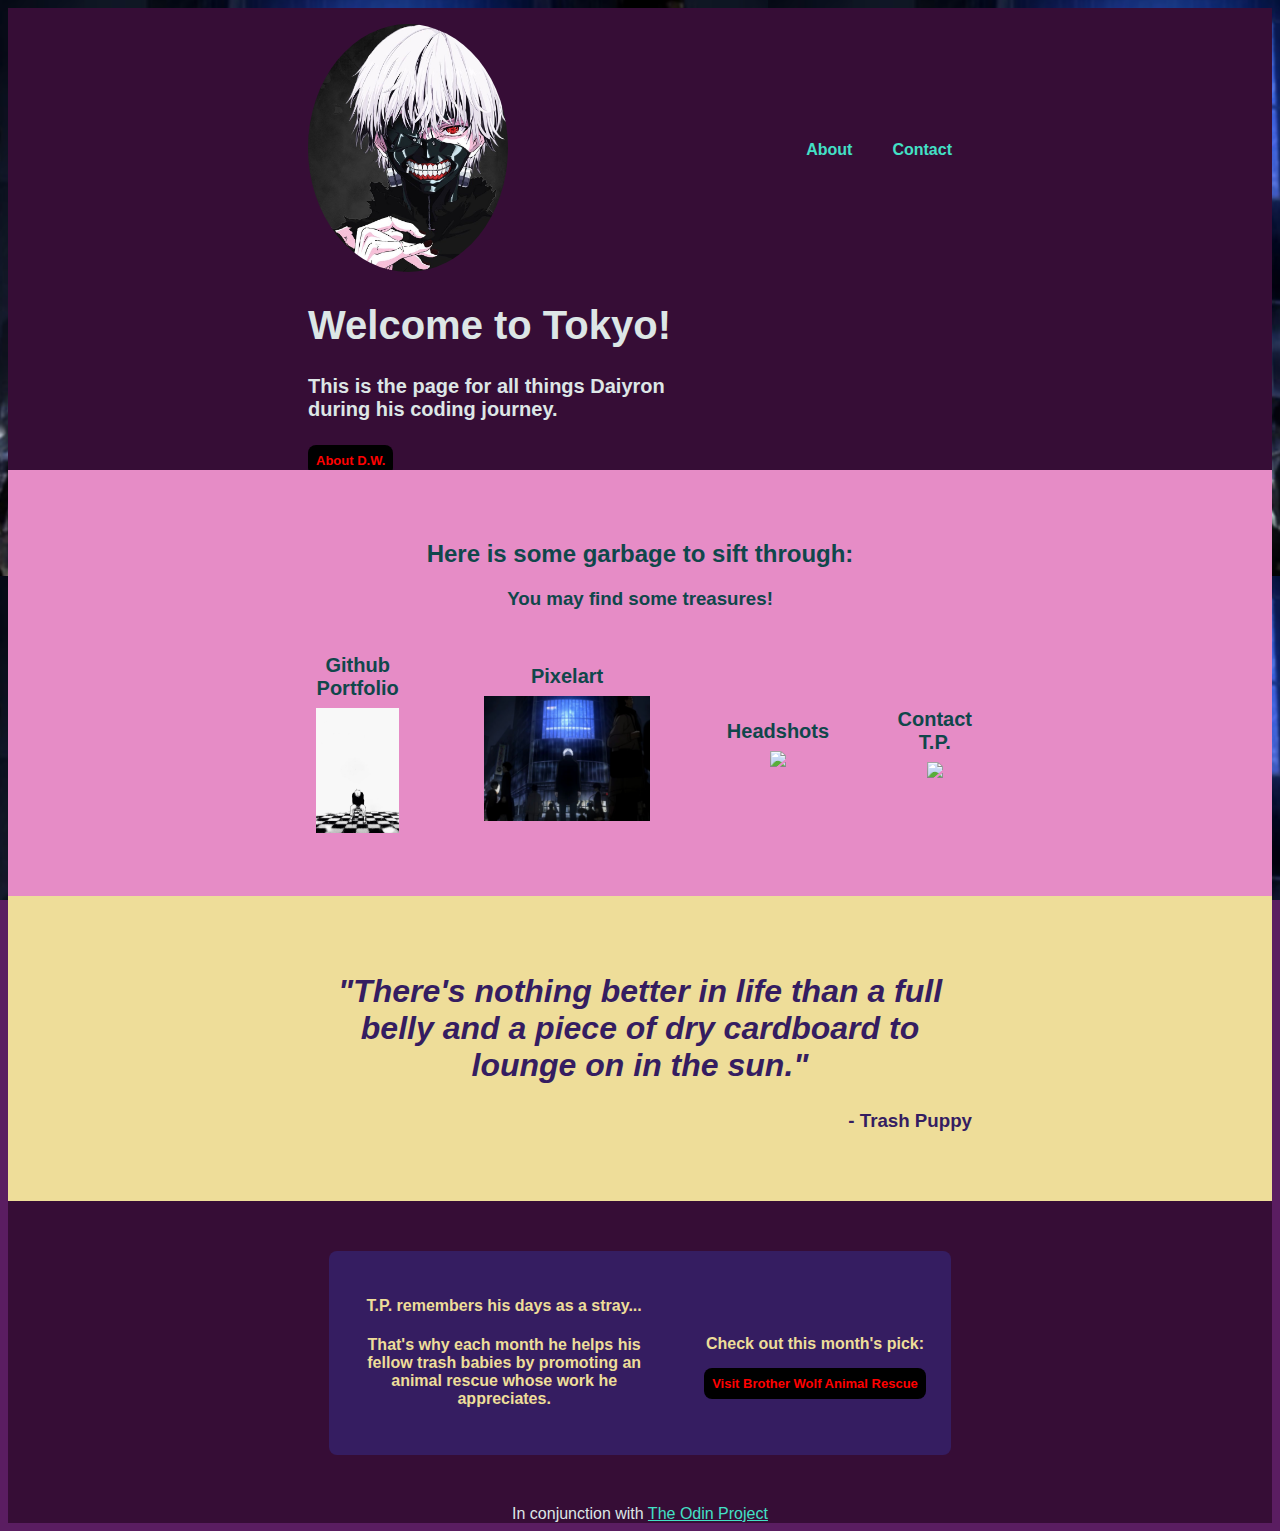
==== index.html @ 4d16edb3 "Backdrop.png image0.jpeg" ====
<!DOCTYPE html>
<html lang="en">
<head>
    <meta charset="UTF-8">
    <meta http-equiv="X-UA-Compatible" content="IE=edge">
    <meta name="viewport" content="width=device-width, initial-scale=1.0">
    <title>The Landing Page</title>
    <link rel="stylesheet" href="styles.css">
</head>
<body>
    <body>
        <div class = "tickertape">
            <header class = "header">
                <div class = "logo">
                    <a href = "index.html">
                        <img class = "logo" src = "image0.jpeg"></a>
                </div>
                <div class = "links">
                    <h4> <a href = "about.html" class = "header_butt"> About </a> </h4>
                    <h4> <a href = "contact.html" class = "header_butt"> Contact </a> </h4>
                    <!-- <h4> <a href = "https://www.bwar.org/" class = "header_butt"> Save a Trash Baby!</a> </h4> --> 
                </div>
            </header>
            <div class = "section1">
                <div class = "welcome">
                    <h1> Welcome to Tokyo!</h1>
                    <h4 class = "context"> This is the page for all things Daiyron during his coding journey.<br>
                    </h4>
                    <a href = "about.html" class = "button"> About D.W.</a>
                </div>
            </div>
            <div class = "section2">
                <div class = "context">
                    <h2> Here is some garbage to sift through:</h2>
                    <h3>  You may find some treasures! </h3>
                </div>
                <div class = "link_boxes">
                    <div class = "linkbox">
                        Github Portfolio
                        <div>
                            <a href = "https://github.com/DaiyronW">
                                <img class = "link_pic" src = "image1.jpeg">
                            </a>
                        </div>
                    </div>
                    <div class = "linkbox">
                        Pixelart
                        <div>
                            <a href ="pixelart.html">
                                <img class = "link_pic" src = "Backdrop.png">
                            </a>
                        </div>
                    </div>
                    <div class = "linkbox">
                        Headshots
                        <div>
                            <a href = "headshots.html">
                                <img class = "link_pic" src = "img/tp-happy.png">
                            </a>
                        </div>
                    </div>
                    <div class = "linkbox">
                        Contact T.P.
                        <div>
                            <a href = "contact.html">
                                <img class = "link_pic" src = "img/tp-fly.gif">
                            </a>
                        </div>
                    </div>
                </div>
            </div>
            <div class = "section3">
                <div>
                    <h2 class = "quote"> <i> "There's nothing better in life than a full belly and a piece of dry cardboard to lounge on in the sun."  </i> </h2>
                    <h3 class = "author"> <strong> - Trash Puppy </strong></h3>
                </div>
            </div>
            <div class = "section4">
                <div class = "sec4_box">
                    <div class = "left_side">
                        <h4 class = "call4action">
                           T.P. remembers his days as a stray...
                        </h4>
                        <h4 class = "context">
                           That's why each month he helps his fellow trash babies by promoting an animal rescue whose work he appreciates.
                        </h4>
                    </div>
                    <div class = "right_side">
                        <div>
                            <h4 class = "context">
                                Check out this month's pick:
                            </h4>
                            <a href = "https://www.bwar.org/" class = "button"> Visit Brother Wolf Animal Rescue </a>
                    </div>
                </div>
                </div>
            </div>
            <div class = "footer">
                In conjunction with <a href = "https://www.theodinproject.com" class = "footer_link"> The Odin Project </a>
            </div>
        </div>
    </body>
</html>
---- styles.css ----
body
{
    background-image: url(Backdrop.png);
    background-size: 60%;
    background-attachment: fixed;
    background-color: #5A1D61;
    font-family: 'Trispace', sans-serif;
    color: #dde6e6;
    display: flex;
    flex-flow: column wrap;
    align-items: center;
    flex: auto;
}

.tickertape
{
    background-color: rgb(54, 13, 54);
    display: flex;
    flex-flow: column wrap;
    flex: 1 1 auto;
    max-width: 1500px;
}

.header
{
    display: flex;
    flex-flow: row wrap;
    justify-content: space-between;
    flex: 1 1 50%;
    padding-right: 300px;
    padding-left: 300px;
    margin-top: 16px;
}

.header .logo
{
    max-width: 200px;
    border-color: #050429;
    border-radius: 1000%;
}

.links
{
    display: flex;
    flex-flow: row nowrap;
    align-items: center;
    justify-content: flex-end;
}

.link
{
    padding-inline: 20px;
    cursor: pointer;
    text-decoration: none;
}

.section1
{
    display: flex;
    flex-direction: row;
    flex-wrap: wrap;
    justify-content: space-between;
    align-items: center;
    padding-left: 300px;
    padding-right: 300px;   
}

.section1 .welcome
{
    font-size: 20px;
    text-align: left;
    max-width: 400px;
    min-width:auto;
}

.welcome .context
{
    font-family: 'Inconsolata', Arial, sans-serif;
    font-size: 20px;
    max-width: 400;
}

 .button
{
    background: black;
    color: red;
    font-weight: bold;
    font-size: small;
    cursor: pointer;
    border: #351D61;
    border-radius: 8px;
    padding: 8px;
    margin-bottom: 8px;
    text-decoration: none;
}

.section1 .pic
{
    min-width: 400px;
    max-width: 400px
}

.headshot
{
    max-width: 300px;
    padding: 18px;
}

.section2
{
    display: flex;
    flex-flow: column nowrap;
    padding-left: 300px;
    padding-right: 300px;
    padding-top: 50px;
    padding-bottom: 50px;
    background: #E68CC6;
    color: #10474B;
}
.section2 .context
{
    align-items: center;
    text-align: center;
    padding-bottom: 25px;
}

.section2 .link_boxes
{
    display: flex;
    flex-flow: row wrap;
    justify-content: space-between;
    align-items: center;
    font-family: 'Inconsolata', Arial, sans-serif;
    font-size: 20px;
    font-weight: bold;
}

.link_boxes .linkbox
{
    max-width: min-content;
    text-align: center;
}

.linkbox .link_pic
{
    max-height: 125px;
    padding: 8px;
}

.section3
{
    padding-left: 300px;
    padding-right: 300px;
    padding-top: 50px;
    padding-bottom: 50px;
    display: flex;
    flex-flow: column wrap;
    align-items: center;
    background: #EEDD99;
    color: #351D61;
    font-family: 'Inconsolata',Arial, sans-serif;
    
}

.section3 .quote
{
    text-align: center;
    font-size: 32px;
}

.section3 .author
{
    text-align: right;
    font-family: 'Trispace', sans-serif;
}

.header_butt
{
    color:#43E0C6;
    text-decoration: none;
    font-family: 'Trispace', sans-serif;
    padding-inline: 20px;
}

.section4
{
    padding-left: 300px;
    padding-right: 300px;
    padding-top: 50px;
    padding-bottom: 50px;
    display: flex;
    flex-direction: row;
    flex-wrap: wrap;
    justify-content: center;
    align-items: center;
    color:#EEDD99
}

.section4 .sec4_box
{
    background-color:#351D61;
    border-radius: 8px;
    display: flex;
    flex-direction: row;
    flex-wrap: wrap;
    justify-content: space-evenly;
    align-items: center;
    max-width: 900px;
}

.section4 .left_side
{
   max-width: 300px;
   text-align: center;
   padding: 25px;
}

.left_side .context
{
    font-family: 'Inconsolata', Arial, sans-serif;
    max-width: 400px;
    text-align: center;
}

.section4 .right_side
{
    max-width: 300px;
    text-align: center;
    padding: 25px;
}

.footer
{
    text-align: center;

}

.footer_link
{
    color:#43E0C6;
}
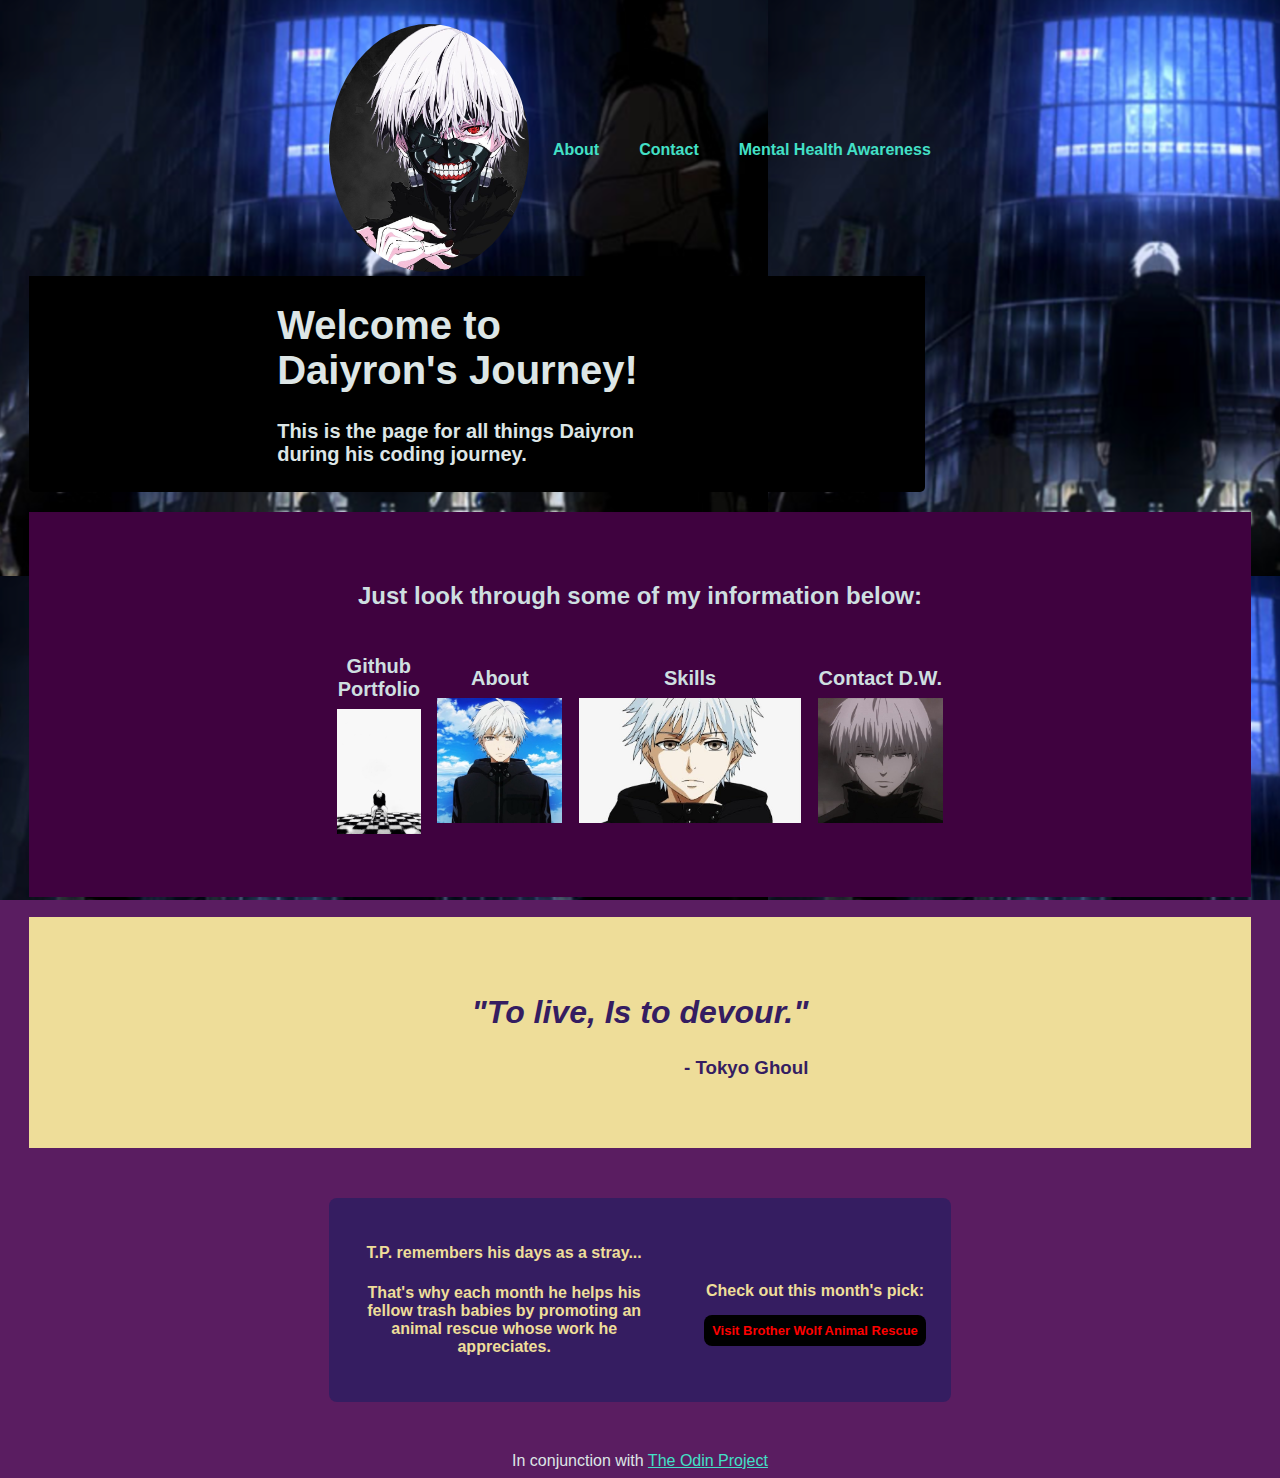
==== commit 84944c6e: "Add index.html styles.css" ====
--- a/index.html
+++ b/index.html
@@ -18,21 +18,20 @@
                 <div class = "links">
                     <h4> <a href = "about.html" class = "header_butt"> About </a> </h4>
                     <h4> <a href = "contact.html" class = "header_butt"> Contact </a> </h4>
-                    <!-- <h4> <a href = "https://www.bwar.org/" class = "header_butt"> Save a Trash Baby!</a> </h4> --> 
+                     <h4> <a href = "https://988lifeline.org/" class = "header_butt">Mental Health Awareness</a> </h4> 
                 </div>
             </header>
             <div class = "section1">
                 <div class = "welcome">
-                    <h1> Welcome to Tokyo!</h1>
+                    <h1> Welcome to Daiyron's Journey!</h1>
                     <h4 class = "context"> This is the page for all things Daiyron during his coding journey.<br>
                     </h4>
-                    <a href = "about.html" class = "button"> About D.W.</a>
+                    <!-- <a href = "about.html" class = "button"> About D.W.</a> -->
                 </div>
             </div>
             <div class = "section2">
                 <div class = "context">
-                    <h2> Here is some garbage to sift through:</h2>
-                    <h3>  You may find some treasures! </h3>
+                    <h2> Just look through some of my information below:</h2>
                 </div>
                 <div class = "link_boxes">
                     <div class = "linkbox">
@@ -44,26 +43,26 @@
                         </div>
                     </div>
                     <div class = "linkbox">
-                        Pixelart
+                        About
                         <div>
                             <a href ="pixelart.html">
-                                <img class = "link_pic" src = "Backdrop.png">
+                                <img class = "link_pic" src = "image2.jpeg">
                             </a>
                         </div>
                     </div>
                     <div class = "linkbox">
-                        Headshots
+                        Skills
                         <div>
                             <a href = "headshots.html">
-                                <img class = "link_pic" src = "img/tp-happy.png">
+                                <img class = "link_pic" src = "image3.jpeg">
                             </a>
                         </div>
                     </div>
                     <div class = "linkbox">
-                        Contact T.P.
+                        Contact D.W.
                         <div>
                             <a href = "contact.html">
-                                <img class = "link_pic" src = "img/tp-fly.gif">
+                                <img class = "link_pic" src = "image4.jpeg">
                             </a>
                         </div>
                     </div>
@@ -71,8 +70,8 @@
             </div>
             <div class = "section3">
                 <div>
-                    <h2 class = "quote"> <i> "There's nothing better in life than a full belly and a piece of dry cardboard to lounge on in the sun."  </i> </h2>
-                    <h3 class = "author"> <strong> - Trash Puppy </strong></h3>
+                    <h2 class = "quote"> <i> "To live, Is to devour."  </i> </h2>
+                    <h3 class = "author"> <strong> - Tokyo Ghoul </strong></h3>
                 </div>
             </div>
             <div class = "section4">
--- a/styles.css
+++ b/styles.css
@@ -12,7 +12,7 @@
     flex: auto;
 }
 
-.tickertape
+/* .tickertape
 {
     background-color: rgb(54, 13, 54);
     display: flex;
@@ -20,7 +20,7 @@
     flex: 1 1 auto;
     max-width: 1500px;
 }
-
+ */
 .header
 {
     display: flex;
@@ -56,13 +56,15 @@
 
 .section1
 {
-    display: flex;
-    flex-direction: row;
-    flex-wrap: wrap;
-    justify-content: space-between;
-    align-items: center;
-    padding-left: 300px;
-    padding-right: 300px;   
+    display:flex;
+    flex-flow: row wrap;
+    align-items: center;
+    justify-content: center;
+    background-color: black;
+    width:70vw;
+    margin-bottom: 20px;
+    border-bottom-left-radius: 5px;
+    border-bottom-right-radius: 5px;
 }
 
 .section1 .welcome
@@ -114,8 +116,10 @@
     padding-right: 300px;
     padding-top: 50px;
     padding-bottom: 50px;
-    background: #E68CC6;
-    color: #10474B;
+    background: rgb(63, 2, 63);
+    color: #cedfe0;
+    margin-bottom: 20px;
+    
 }
 .section2 .context
 {
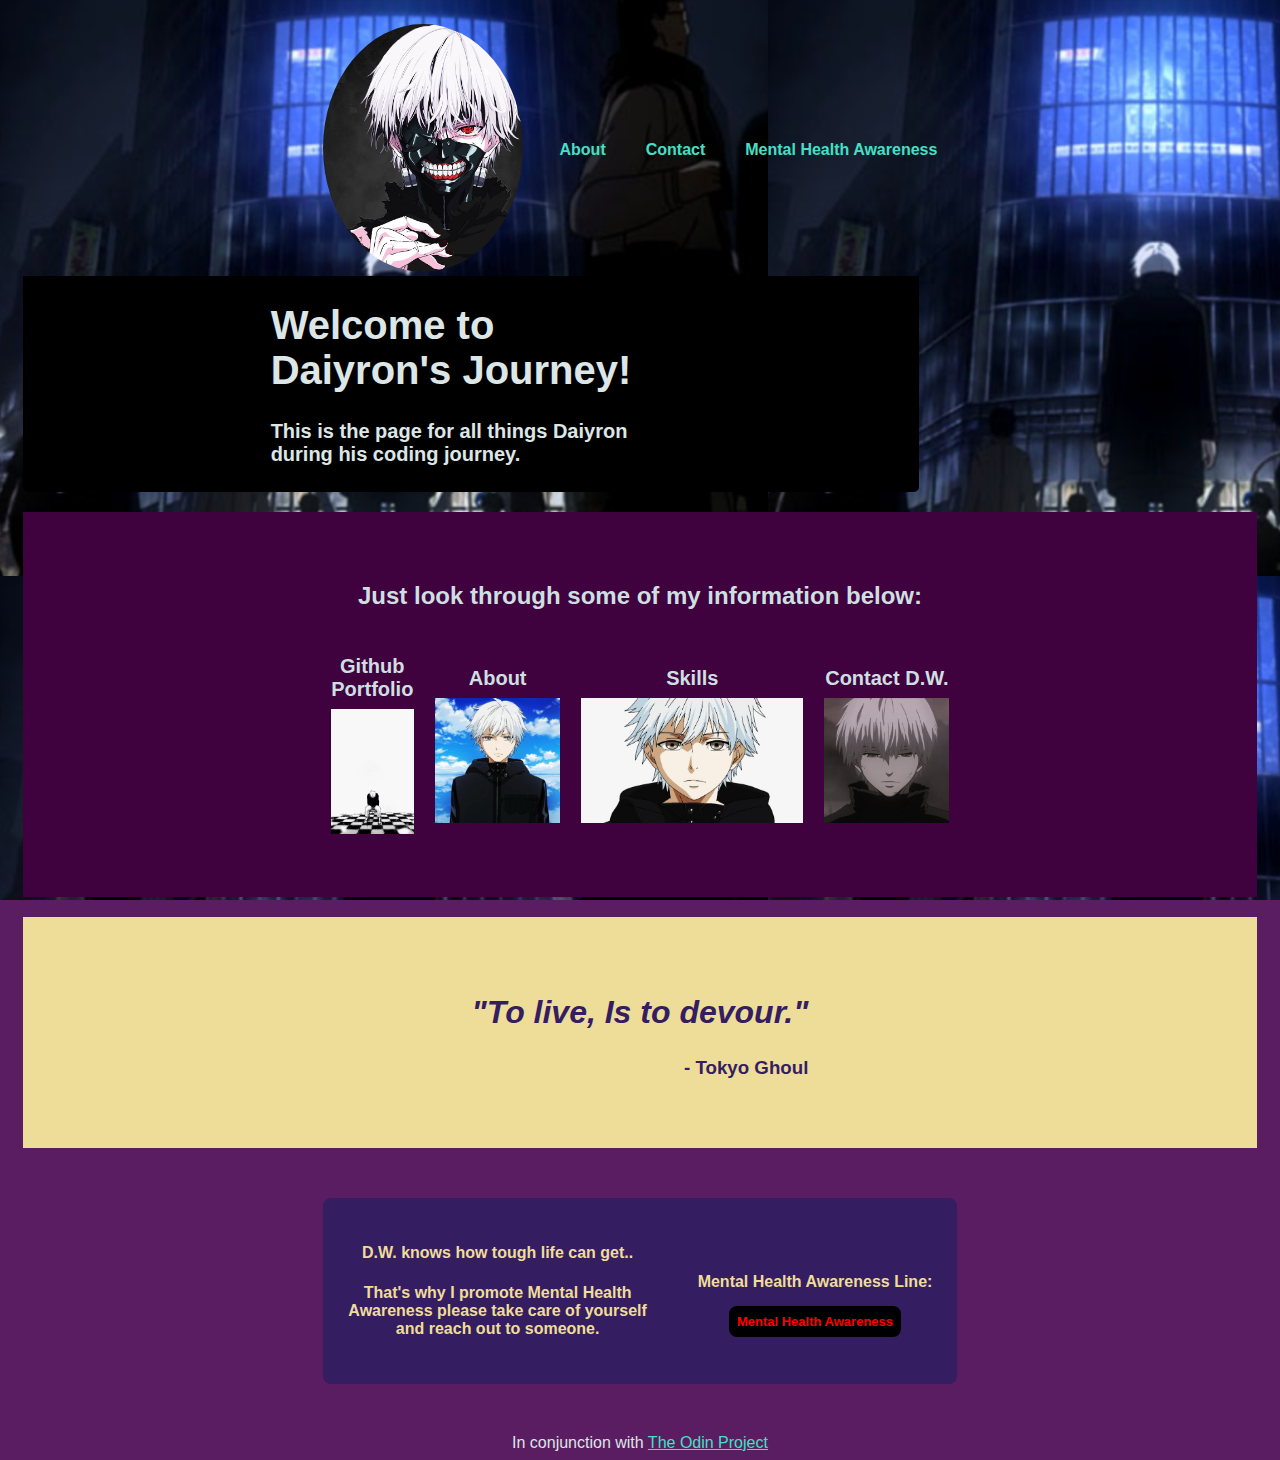
==== commit d4146f03: "Add index.html" ====
--- a/index.html
+++ b/index.html
@@ -45,7 +45,7 @@
                     <div class = "linkbox">
                         About
                         <div>
-                            <a href ="pixelart.html">
+                            <a href ="about.html">
                                 <img class = "link_pic" src = "image2.jpeg">
                             </a>
                         </div>
@@ -53,7 +53,7 @@
                     <div class = "linkbox">
                         Skills
                         <div>
-                            <a href = "headshots.html">
+                            <a href = "skills.html">
                                 <img class = "link_pic" src = "image3.jpeg">
                             </a>
                         </div>
@@ -78,18 +78,18 @@
                 <div class = "sec4_box">
                     <div class = "left_side">
                         <h4 class = "call4action">
-                           T.P. remembers his days as a stray...
+                           D.W. knows how tough life can get..
                         </h4>
                         <h4 class = "context">
-                           That's why each month he helps his fellow trash babies by promoting an animal rescue whose work he appreciates.
+                           That's why I promote Mental Health Awareness please take care of yourself and reach out to someone.
                         </h4>
                     </div>
                     <div class = "right_side">
                         <div>
                             <h4 class = "context">
-                                Check out this month's pick:
+                                Mental Health Awareness Line:
                             </h4>
-                            <a href = "https://www.bwar.org/" class = "button"> Visit Brother Wolf Animal Rescue </a>
+                            <a href = "https://988lifeline.org/" class = "button"> Mental Health Awareness </a>
                     </div>
                 </div>
                 </div>
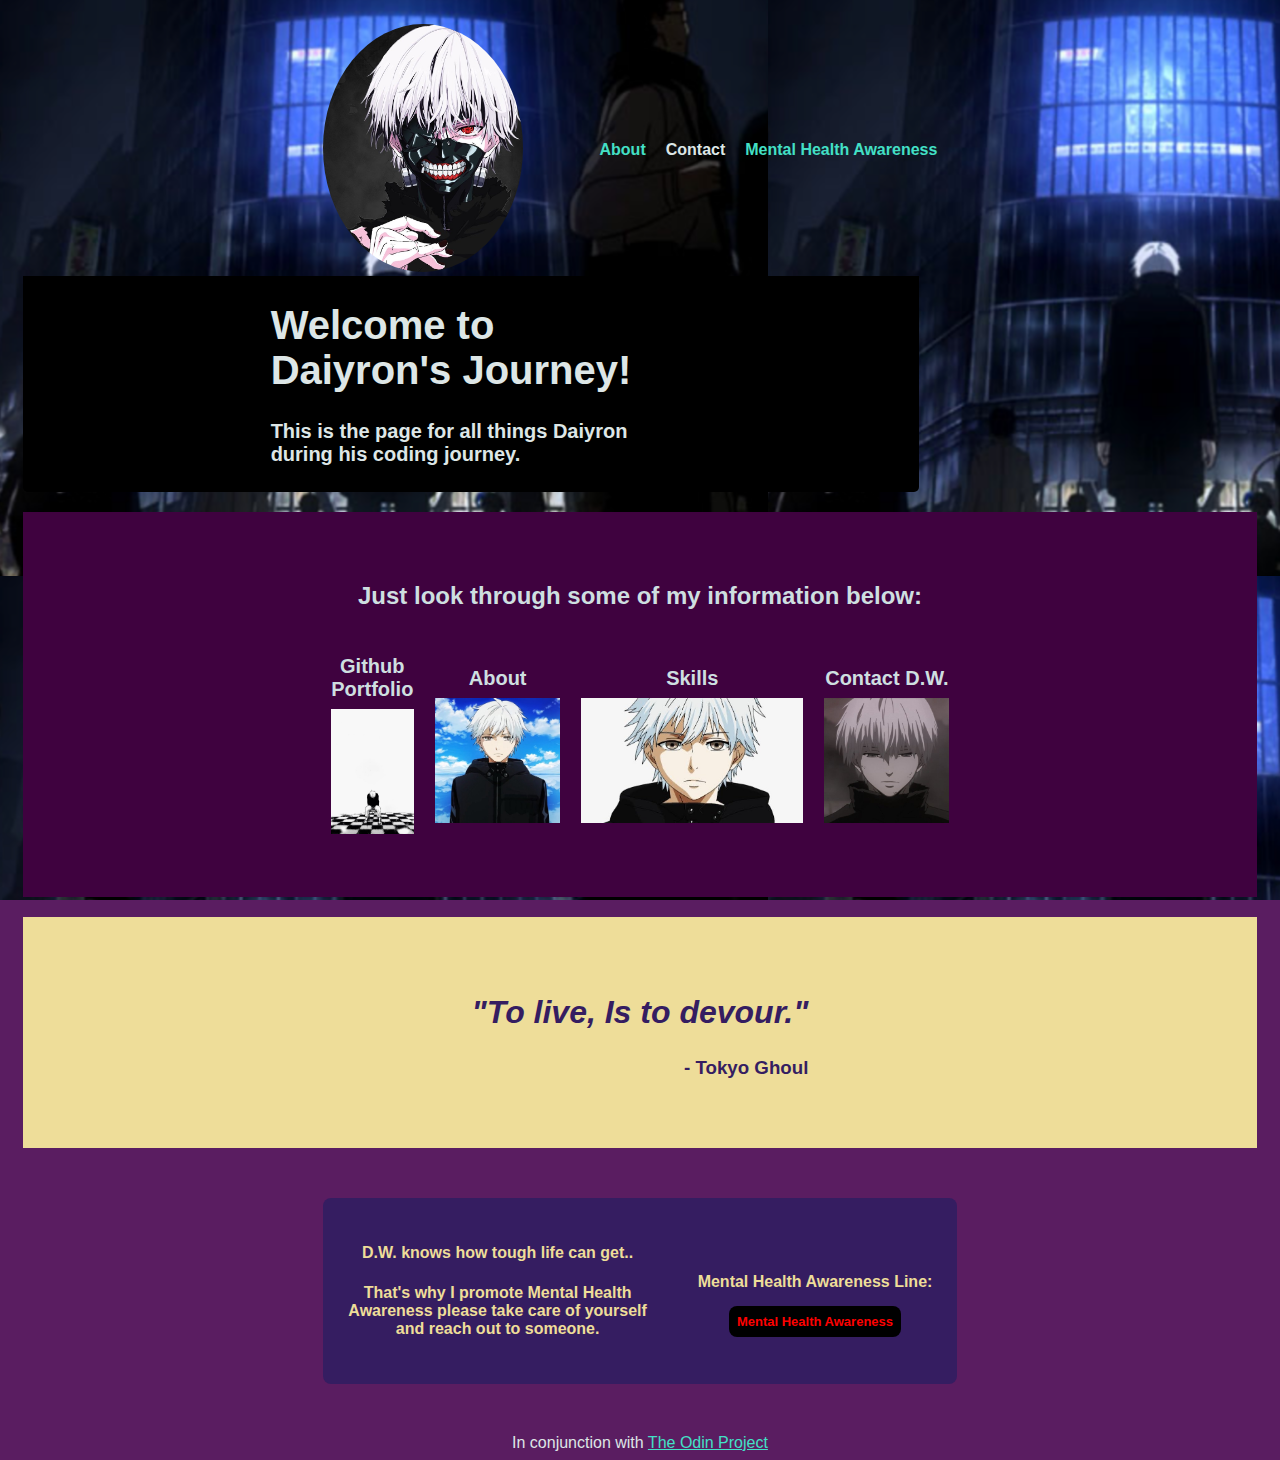
==== commit ce89bb18: "Add index.html" ====
--- a/index.html
+++ b/index.html
@@ -16,8 +16,10 @@
                         <img class = "logo" src = "image0.jpeg"></a>
                 </div>
                 <div class = "links">
-                    <h4> <a href = "about.html" class = "header_butt"> About </a> </h4>
-                    <h4> <a href = "contact.html" class = "header_butt"> Contact </a> </h4>
+                    <!-- Links have been diabled for the project for the official project they will be up and running
+                    Don't forget to put the about.html back in the about section -->
+                    <h4>   <a href = "" class = "header_butt"> About </a> </h4> 
+                    <h4> <!-- Closed off for the project  <a href = "contact.html" class = "header_butt"> --> Contact </a> </h4>
                      <h4> <a href = "https://988lifeline.org/" class = "header_butt">Mental Health Awareness</a> </h4> 
                 </div>
             </header>
@@ -45,15 +47,15 @@
                     <div class = "linkbox">
                         About
                         <div>
-                            <a href ="about.html">
+                            <!-- Closed off for the project  <a href ="about.html"> -->
                                 <img class = "link_pic" src = "image2.jpeg">
                             </a>
                         </div>
                     </div>
                     <div class = "linkbox">
                         Skills
-                        <div>
-                            <a href = "skills.html">
+                        <div> 
+                            <!-- Closed off for the project <a href = "skills.html"> -->
                                 <img class = "link_pic" src = "image3.jpeg">
                             </a>
                         </div>
@@ -61,7 +63,7 @@
                     <div class = "linkbox">
                         Contact D.W.
                         <div>
-                            <a href = "contact.html">
+                            <!-- Closed off for the project  <a href = "contact.html"> -->
                                 <img class = "link_pic" src = "image4.jpeg">
                             </a>
                         </div>
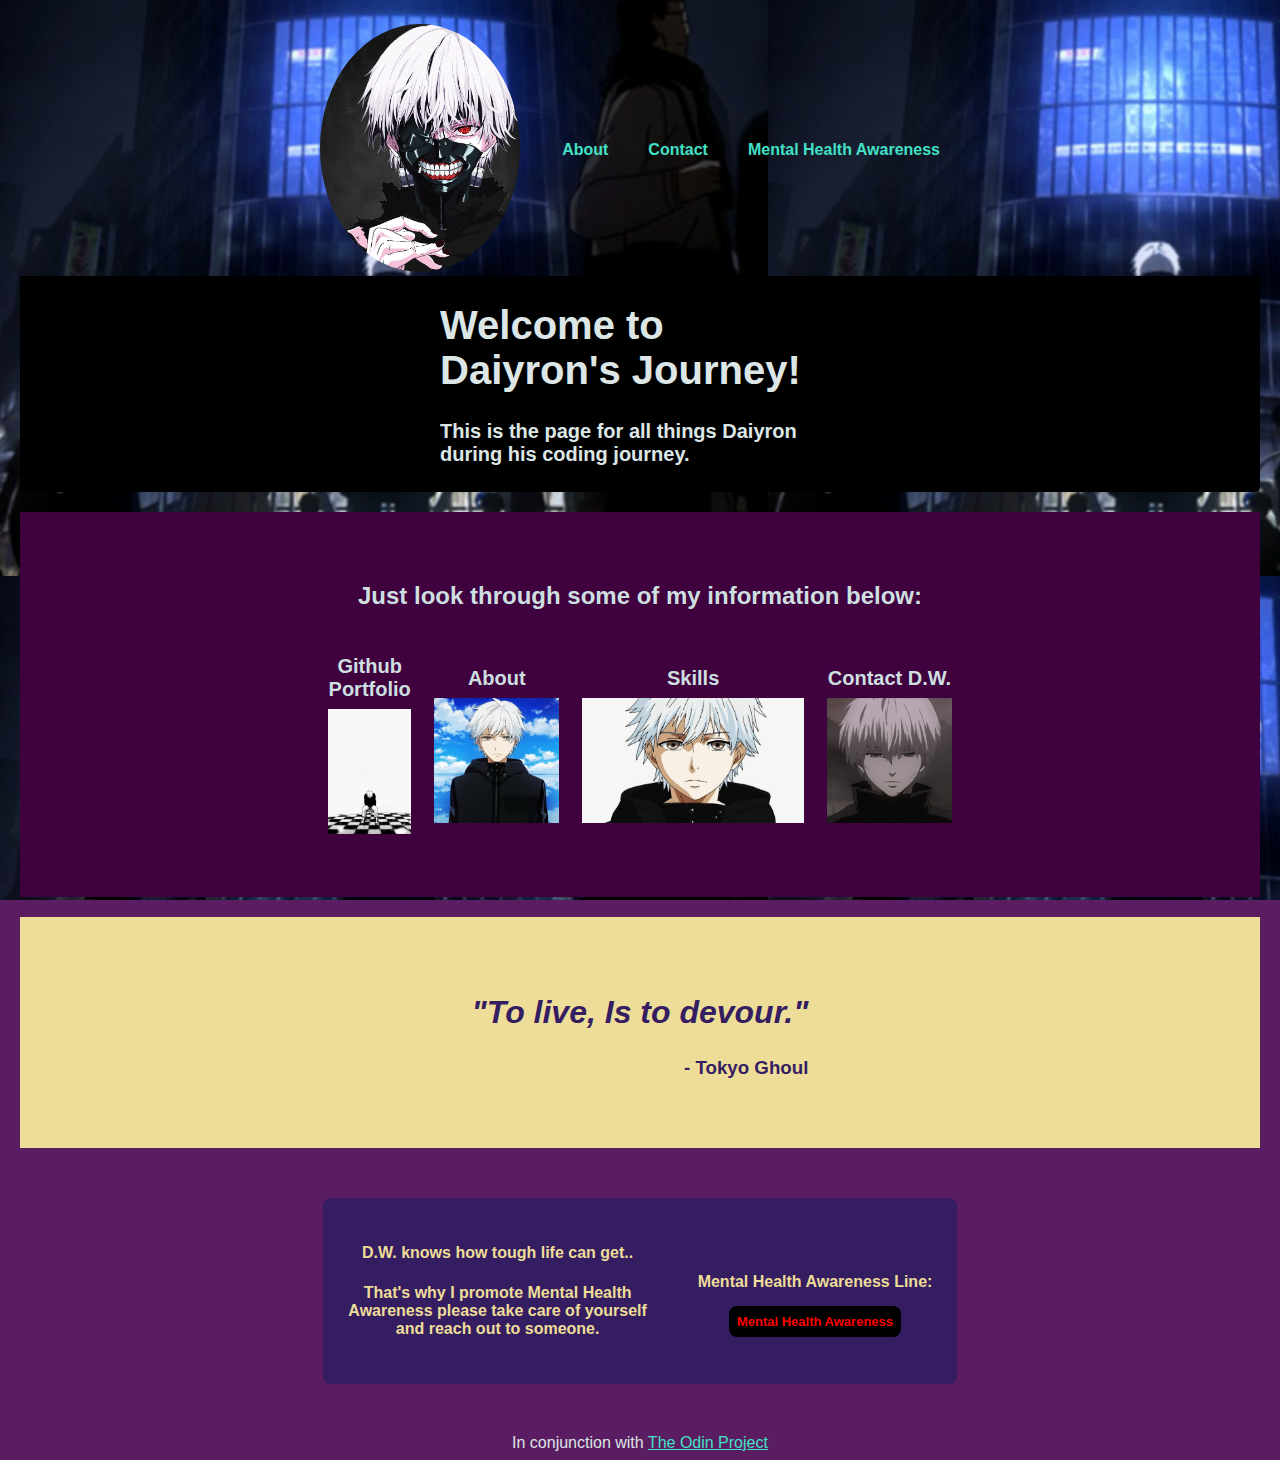
==== commit d9072d6c: "Add About.webp about.html index.html styles.css" ====
--- a/index.html
+++ b/index.html
@@ -16,10 +16,8 @@
                         <img class = "logo" src = "image0.jpeg"></a>
                 </div>
                 <div class = "links">
-                    <!-- Links have been diabled for the project for the official project they will be up and running
-                    Don't forget to put the about.html back in the about section -->
-                    <h4>   <a href = "" class = "header_butt"> About </a> </h4> 
-                    <h4> <!-- Closed off for the project  <a href = "contact.html" class = "header_butt"> --> Contact </a> </h4>
+                    <h4>   <a href = "about.html" class = "header_butt"> About </a> </h4> 
+                    <h4>  <a href = "contact.html" class = "header_butt">  Contact </a> </h4>
                      <h4> <a href = "https://988lifeline.org/" class = "header_butt">Mental Health Awareness</a> </h4> 
                 </div>
             </header>
@@ -28,7 +26,7 @@
                     <h1> Welcome to Daiyron's Journey!</h1>
                     <h4 class = "context"> This is the page for all things Daiyron during his coding journey.<br>
                     </h4>
-                    <!-- <a href = "about.html" class = "button"> About D.W.</a> -->
+                     <!-- <a href = "about.html" class = "button"> About D.W.</a> --> 
                 </div>
             </div>
             <div class = "section2">
@@ -47,7 +45,7 @@
                     <div class = "linkbox">
                         About
                         <div>
-                            <!-- Closed off for the project  <a href ="about.html"> -->
+                            <a href ="about.html"> 
                                 <img class = "link_pic" src = "image2.jpeg">
                             </a>
                         </div>
@@ -55,7 +53,7 @@
                     <div class = "linkbox">
                         Skills
                         <div> 
-                            <!-- Closed off for the project <a href = "skills.html"> -->
+                            <a href = "skills.html"> 
                                 <img class = "link_pic" src = "image3.jpeg">
                             </a>
                         </div>
@@ -63,7 +61,7 @@
                     <div class = "linkbox">
                         Contact D.W.
                         <div>
-                            <!-- Closed off for the project  <a href = "contact.html"> -->
+                            <a href = "contact.html"> 
                                 <img class = "link_pic" src = "image4.jpeg">
                             </a>
                         </div>
--- a/styles.css
+++ b/styles.css
@@ -12,15 +12,15 @@
     flex: auto;
 }
 
-/* .tickertape
+/*  .tickertape
 {
     background-color: rgb(54, 13, 54);
     display: flex;
     flex-flow: column wrap;
     flex: 1 1 auto;
     max-width: 1500px;
-}
- */
+} */
+ 
 .header
 {
     display: flex;
@@ -61,10 +61,12 @@
     align-items: center;
     justify-content: center;
     background-color: black;
-    width:70vw;
+    width: 50vw;
     margin-bottom: 20px;
     border-bottom-left-radius: 5px;
     border-bottom-right-radius: 5px;
+    padding-left: 300px;
+    padding-right: 300px;
 }
 
 .section1 .welcome
@@ -72,7 +74,7 @@
     font-size: 20px;
     text-align: left;
     max-width: 400px;
-    min-width:auto;
+    min-width: auto;
 }
 
 .welcome .context
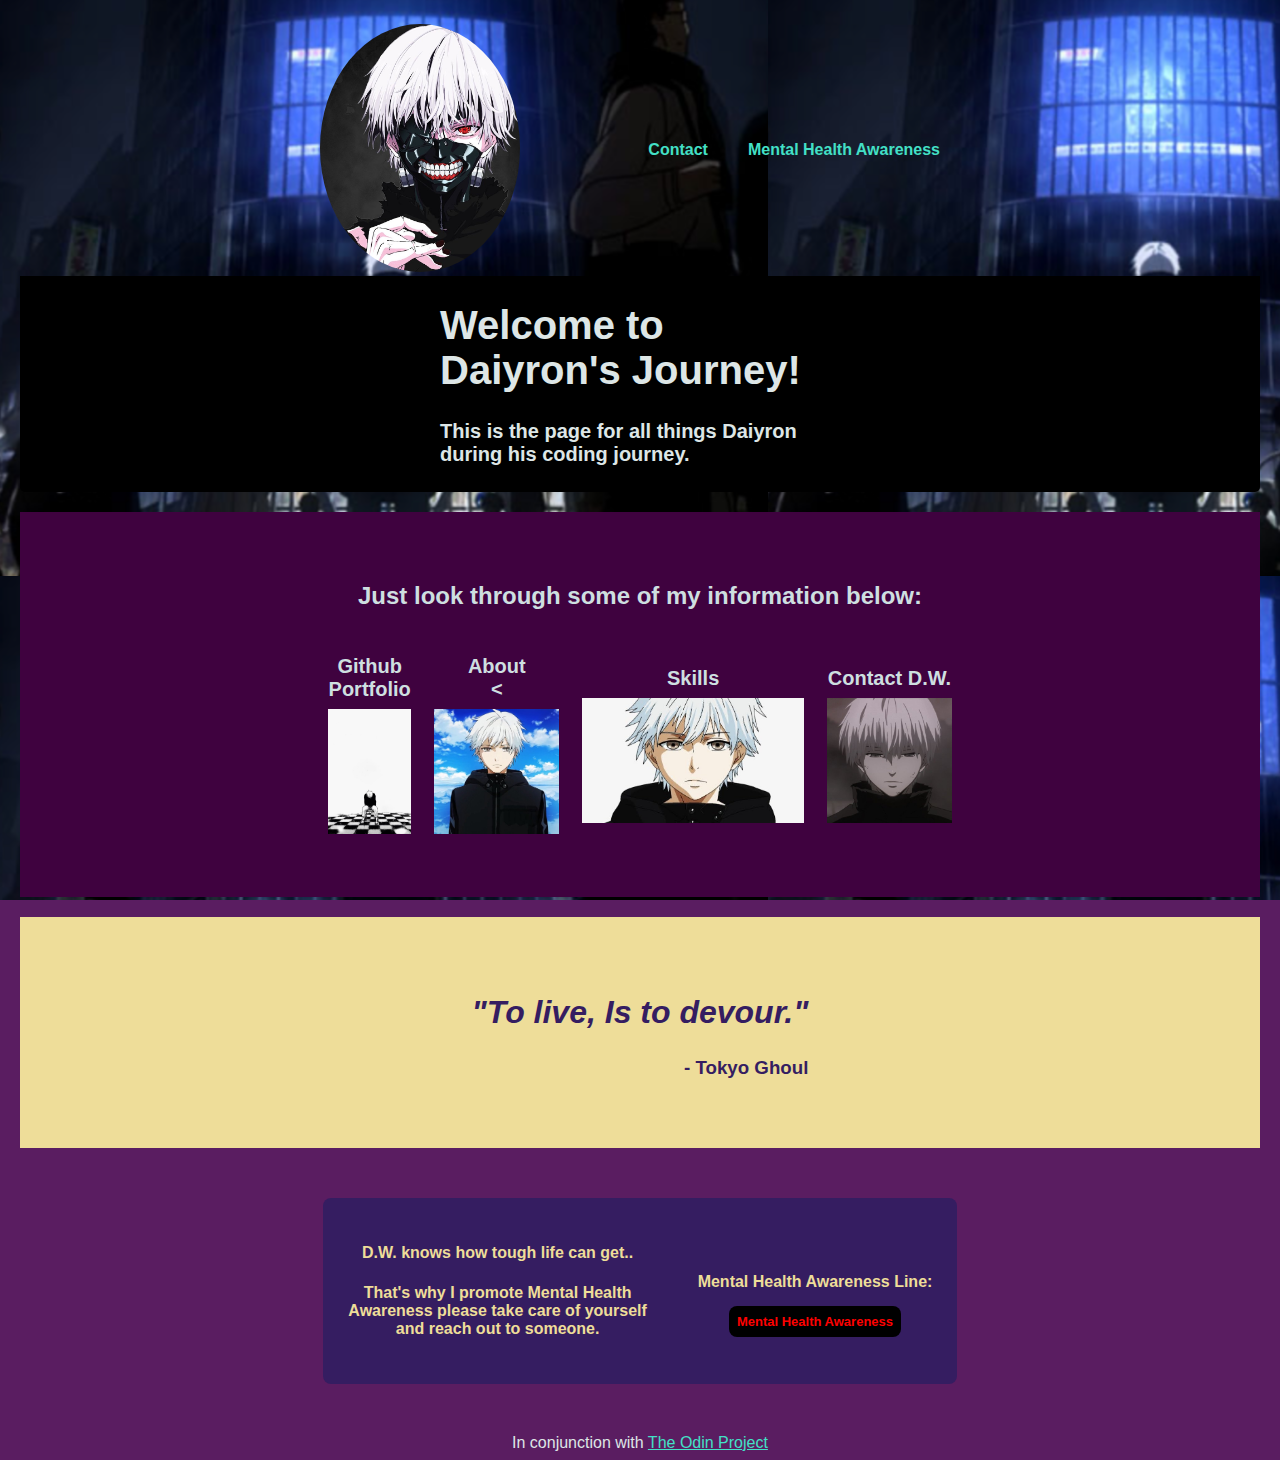
==== commit e67b9d5a: "Add index.html" ====
--- a/index.html
+++ b/index.html
@@ -16,7 +16,7 @@
                         <img class = "logo" src = "image0.jpeg"></a>
                 </div>
                 <div class = "links">
-                    <h4>   <a href = "about.html" class = "header_butt"> About </a> </h4> 
+                    <h4>   <!-- <a href = "about.html" class = "header_butt"> About </a> --> </h4> 
                     <h4>  <a href = "contact.html" class = "header_butt">  Contact </a> </h4>
                      <h4> <a href = "https://988lifeline.org/" class = "header_butt">Mental Health Awareness</a> </h4> 
                 </div>
@@ -45,7 +45,7 @@
                     <div class = "linkbox">
                         About
                         <div>
-                            <a href ="about.html"> 
+                            <<!-- a href ="about.html"> --> 
                                 <img class = "link_pic" src = "image2.jpeg">
                             </a>
                         </div>
@@ -53,7 +53,7 @@
                     <div class = "linkbox">
                         Skills
                         <div> 
-                            <a href = "skills.html"> 
+                            <!-- <a href = "skills.html">  -->
                                 <img class = "link_pic" src = "image3.jpeg">
                             </a>
                         </div>
@@ -61,7 +61,7 @@
                     <div class = "linkbox">
                         Contact D.W.
                         <div>
-                            <a href = "contact.html"> 
+                            <!-- <a href = "contact.html"> --> 
                                 <img class = "link_pic" src = "image4.jpeg">
                             </a>
                         </div>
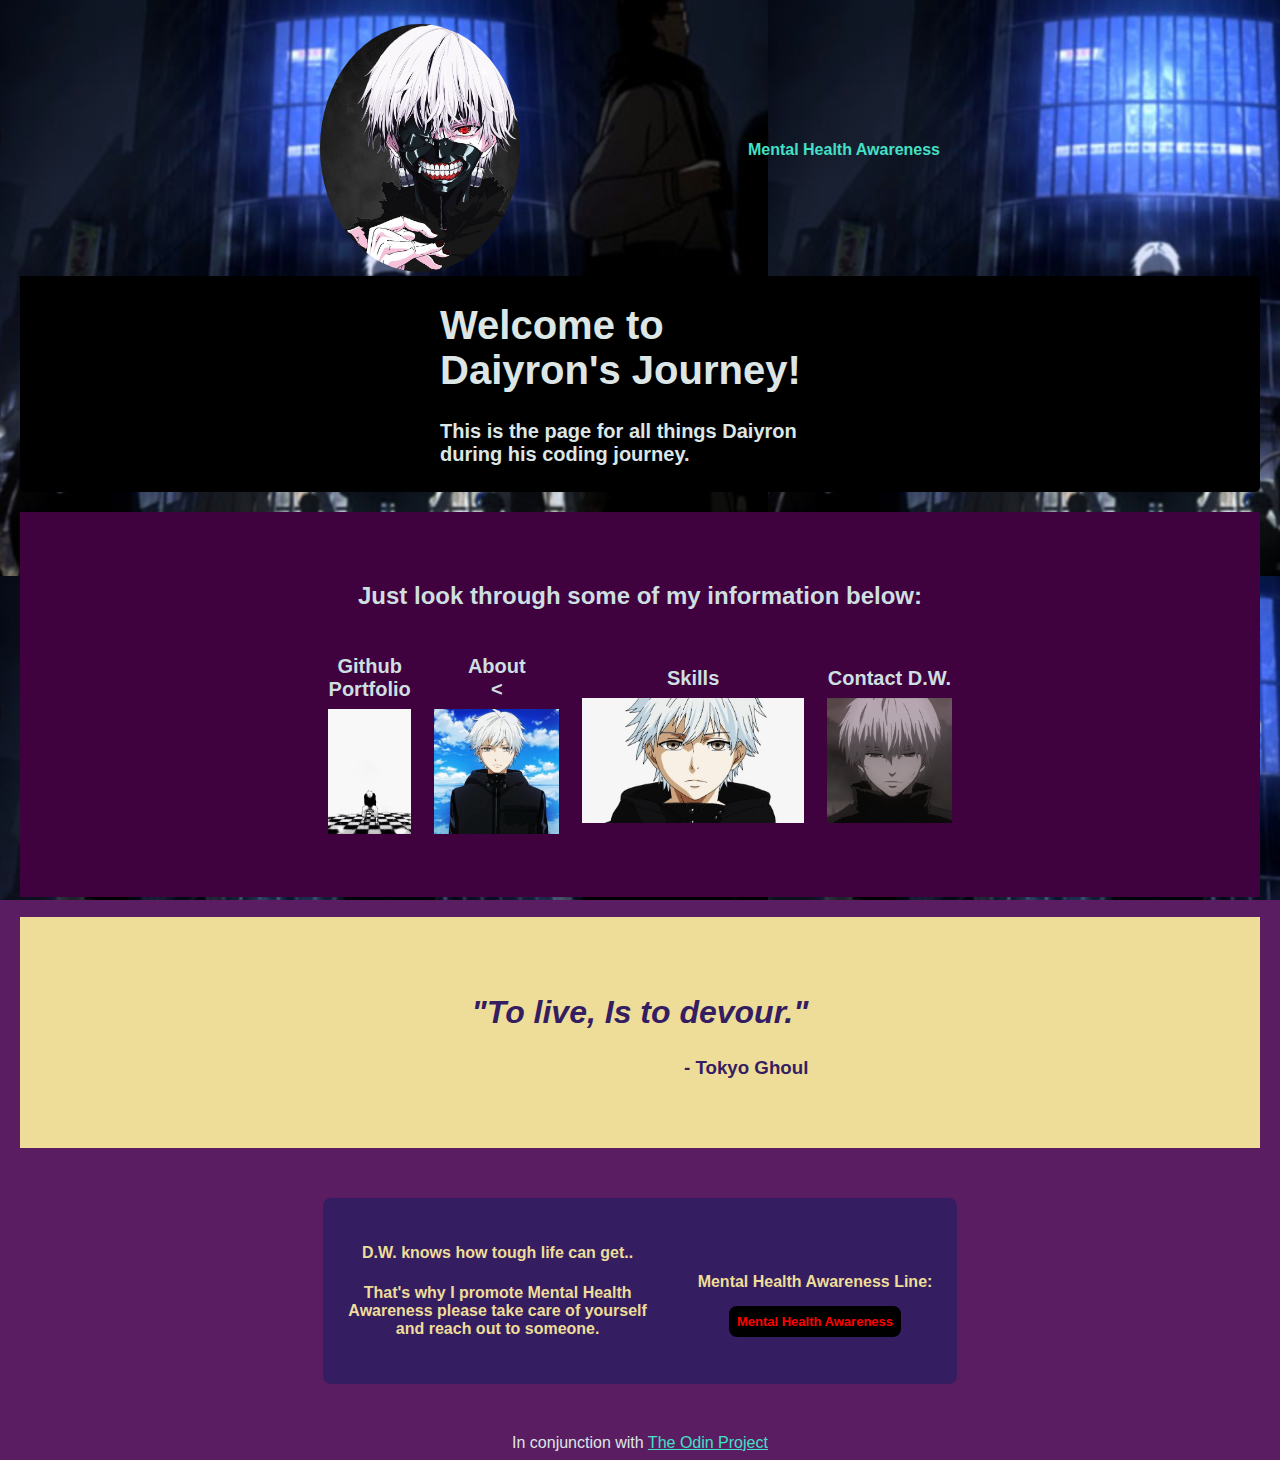
==== commit 2e55e4ae: "Update index.html" ====
--- a/index.html
+++ b/index.html
@@ -17,7 +17,7 @@
                 </div>
                 <div class = "links">
                     <h4>   <!-- <a href = "about.html" class = "header_butt"> About </a> --> </h4> 
-                    <h4>  <a href = "contact.html" class = "header_butt">  Contact </a> </h4>
+                    <h4>  <a href = "contact.html" class = "header_butt"  Contact </a> </h4>
                      <h4> <a href = "https://988lifeline.org/" class = "header_butt">Mental Health Awareness</a> </h4> 
                 </div>
             </header>
@@ -99,4 +99,4 @@
             </div>
         </div>
     </body>
-</html>+</html>
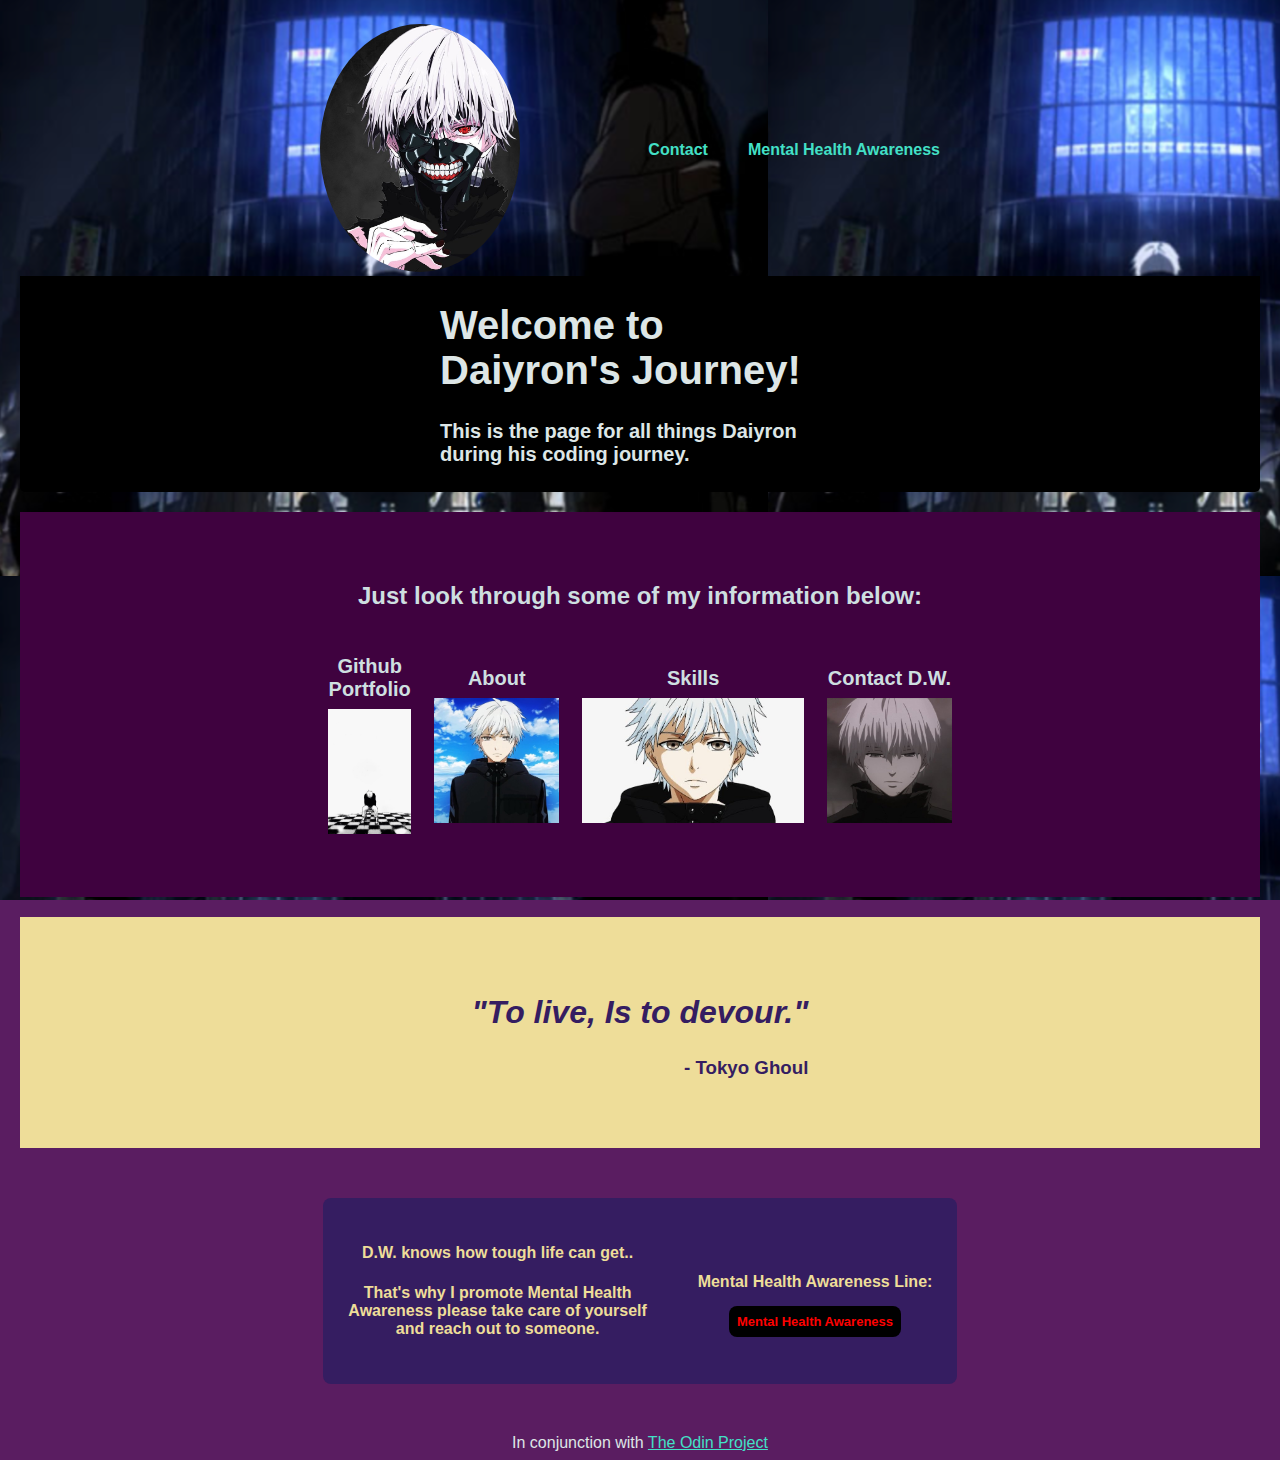
==== commit 11944b2f: "Update index.html" ====
--- a/index.html
+++ b/index.html
@@ -17,7 +17,7 @@
                 </div>
                 <div class = "links">
                     <h4>   <!-- <a href = "about.html" class = "header_butt"> About </a> --> </h4> 
-                    <h4>  <a href = "contact.html" class = "header_butt"  Contact </a> </h4>
+                    <h4>  <a href = "contact.html" class = "header_butt">  Contact </a> </h4>
                      <h4> <a href = "https://988lifeline.org/" class = "header_butt">Mental Health Awareness</a> </h4> 
                 </div>
             </header>
@@ -45,7 +45,7 @@
                     <div class = "linkbox">
                         About
                         <div>
-                            <<!-- a href ="about.html"> --> 
+                            <!-- a href ="about.html"> --> 
                                 <img class = "link_pic" src = "image2.jpeg">
                             </a>
                         </div>
